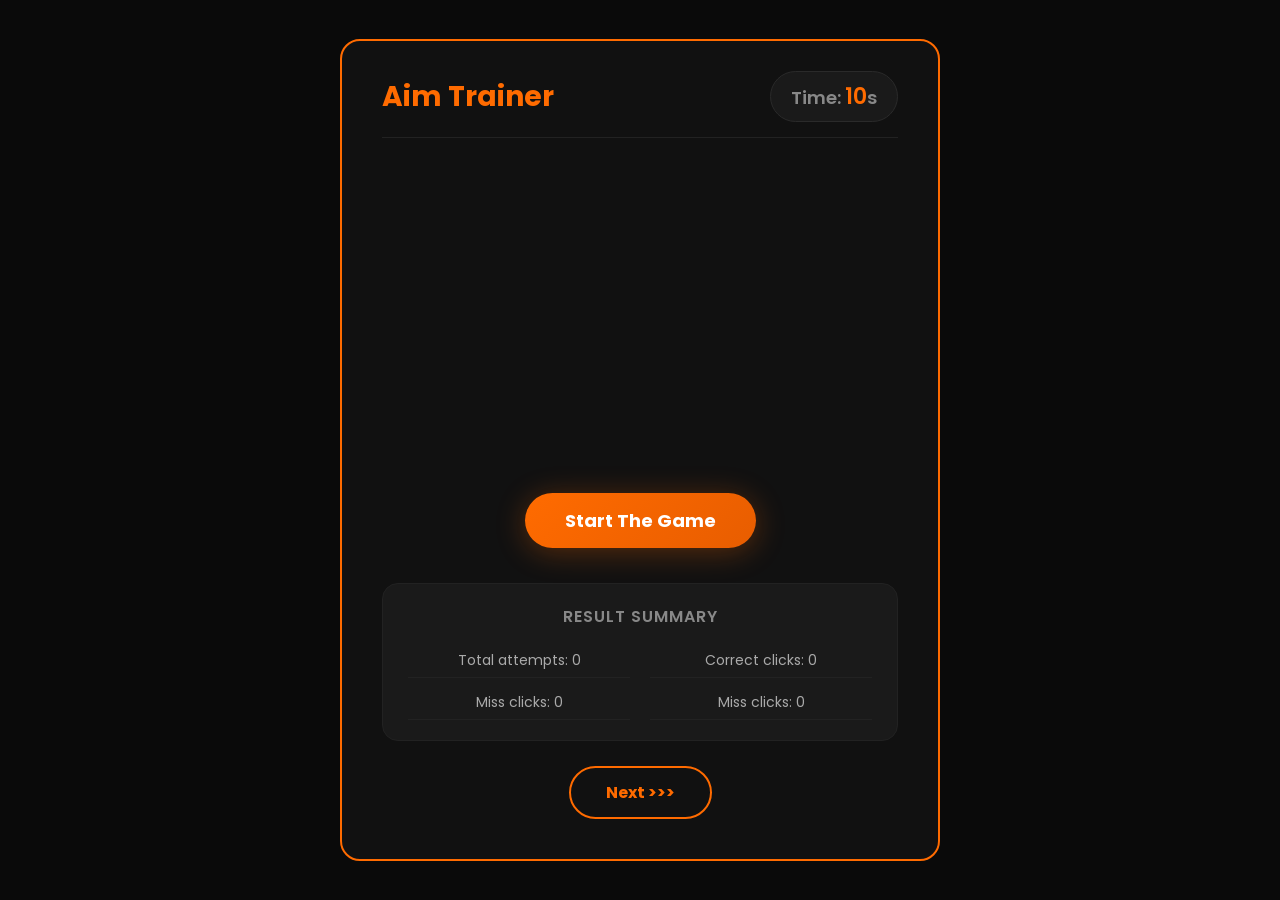
==== jeux.html @ 336ca982 "Manipulation du DOM et logique JavaScript" ====
<!DOCTYPE html>
<html lang="en">
<head>
    <meta charset="UTF-8">
    <meta name="viewport" content="width=device-width, initial-scale=1.0">
    <title>Aim & Reaction Trainer</title>
    <link href="https://fonts.googleapis.com/css2?family=Poppins:wght@400;600;700&display=swap" rel="stylesheet">
    <link rel="stylesheet" href="/css/jeux.css">
</head>
<body>

    <div class="game-container">
        <header class="game-header">
            <h1>Aim Trainer</h1>
            <div class="timer-box">
                Time: <span id="timer">10</span>s
            </div>
        </header>

        <div class="btns" id="board"></div>

        <button id="startGame" class="btn-primary">Start The Game</button>

        <div class="results-card">
            <h3>Result Summary</h3>
            <div class="stats-grid">
                <p id="totalAttemps">Total attempts: 0</p>
                <p id="correctClick">Correct clicks: 0</p>
                <p id="missClick">Miss clicks: 0</p>
                <p id="ignoreClick">Miss clicks: 0</p>
            </div>
        </div>

        <button class="btn-start" id="next">
            <i class="fas fa-play"></i> Next >>>   
        </button>

    </div>


    <script src="/ScriptJs/main.js"></script>
</body>
</html>
---- css/jeux.css ----
/* ============================================
   AIM TRAINER - STYLE SIMPLIFIÉ
   ============================================ */

/* ---------- RESET ---------- */
* {
    margin: 0;
    padding: 0;
    box-sizing: border-box;
}

/* ---------- BODY ---------- */
body {
    font-family: 'Poppins', sans-serif;
    background: #0a0a0a;
    color: #ffffff;
    min-height: 100vh;
    display: flex;
    align-items: center;
    justify-content: center;
}

/* ============================================
   GAME CONTAINER
   ============================================ */
.game-container {
    background: #111;
    padding: 30px 40px 40px;
    border-radius: 20px;
    border: 2px solid #ff6b00;
    width: 100%;
    max-width: 600px;
    margin: 20px;
    text-align: center;
}

/* ============================================
   HEADER
   ============================================ */
.game-header {
    display: flex;
    justify-content: space-between;
    align-items: center;
    margin-bottom: 25px;
    padding-bottom: 15px;
    border-bottom: 1px solid #222;
}

.game-header h1 {
    font-family: 'Poppins', sans-serif;
    font-size: 28px;
    font-weight: 700;
    color: #ff6b00;
}

.timer-box {
    font-size: 18px;
    font-weight: 600;
    color: #888;
    background: #1a1a1a;
    padding: 8px 20px;
    border-radius: 30px;
    border: 1px solid #2a2a2a;
}

.timer-box #timer {
    color: #ff6b00;
    font-size: 22px;
}

/* ============================================
   BOARD (grille de cibles)
   ============================================ */
#board {
    display: grid;
    grid-template-columns: repeat(4, 1fr);
    gap: 12px;
    margin: 20px 0 30px;
    min-height: 300px;
}

/* Cellules de la grille */
.cell {
    background: #1a1a1a;
    border-radius: 12px;
    aspect-ratio: 1 / 1;
    display: flex;
    align-items: center;
    justify-content: center;
    font-size: 28px;
    cursor: pointer;
    transition: all 0.2s ease;
    border: 2px solid #222;
    user-select: none;
}

.cell:hover {
    border-color: #444;
}

/* Cible active (la bonne à cliquer) */
.cell.target {
    background: #ff6b00;
    border-color: #ff6b00;
    box-shadow: 0 0 30px rgba(255, 107, 0, 0.4);
    transform: scale(1.05);
}

.cell.target:hover {
    background: #ff8c00;
    box-shadow: 0 0 40px rgba(255, 107, 0, 0.6);
}

/* Clic réussi (feedback visuel) */
.cell.hit {
    background: #00cc44;
    border-color: #00cc44;
    box-shadow: 0 0 30px rgba(0, 204, 68, 0.4);
}

/* Clic raté (feedback visuel) */
.cell.miss {
    background: #cc0033;
    border-color: #cc0033;
    box-shadow: 0 0 30px rgba(204, 0, 51, 0.4);
}

/* Clic ignoré (pas la cible) */
.cell.ignore {
    background: #333;
    border-color: #555;
}

/* ============================================
   BOUTONS
   ============================================ */
.btn-primary {
    display: inline-block;
    padding: 14px 40px;
    background: linear-gradient(135deg, #ff6b00, #e85d00);
    color: #fff;
    border: none;
    border-radius: 50px;
    font-size: 18px;
    font-weight: 700;
    cursor: pointer;
    transition: all 0.3s ease;
    box-shadow: 0 4px 30px rgba(255, 107, 0, 0.3);
    font-family: 'Poppins', sans-serif;
    margin-bottom: 10px;
}

.btn-primary:hover {
    transform: translateY(-3px);
    box-shadow: 0 8px 40px rgba(255, 107, 0, 0.5);
    background: linear-gradient(135deg, #ff8c00, #ff6b00);
}

.btn-primary:active {
    transform: translateY(0px);
}

.btn-primary:disabled {
    opacity: 0.5;
    cursor: not-allowed;
    transform: none !important;
}

.btn-start {
    display: inline-block;
    padding: 12px 35px;
    background: transparent;
    color: #ff6b00;
    border: 2px solid #ff6b00;
    border-radius: 50px;
    font-size: 16px;
    font-weight: 700;
    cursor: pointer;
    transition: all 0.3s ease;
    font-family: 'Poppins', sans-serif;
    margin-top: 10px;
}

.btn-start:hover {
    background: #ff6b00;
    color: #fff;
    box-shadow: 0 4px 30px rgba(255, 107, 0, 0.3);
}

/* ============================================
   RESULTS CARD
   ============================================ */
.results-card {
    background: #1a1a1a;
    border-radius: 16px;
    padding: 20px 25px;
    margin: 25px 0 15px;
    border: 1px solid #222;
}

.results-card h3 {
    font-size: 16px;
    color: #888;
    font-weight: 600;
    margin-bottom: 15px;
    letter-spacing: 1px;
    text-transform: uppercase;
}

.stats-grid {
    display: grid;
    grid-template-columns: 1fr 1fr;
    gap: 8px 20px;
}

.stats-grid p {
    font-size: 14px;
    color: #aaa;
    padding: 6px 0;
    border-bottom: 1px solid #222;
}

.stats-grid p span {
    color: #fff;
    font-weight: 600;
}

/* ============================================
   SCROLLBAR
   ============================================ */
::-webkit-scrollbar {
    width: 6px;
}

::-webkit-scrollbar-track {
    background: #0a0a0a;
}

::-webkit-scrollbar-thumb {
    background: #ff6b00;
    border-radius: 10px;
}

/* ============================================
   RESPONSIVE
   ============================================ */

/* Tablette */
@media (max-width: 768px) {
    .game-container {
        padding: 20px;
        margin: 10px;
    }

    .game-header h1 {
        font-size: 22px;
    }

    .timer-box {
        font-size: 15px;
        padding: 6px 15px;
    }

    #board {
        grid-template-columns: repeat(4, 1fr);
        gap: 8px;
        min-height: 200px;
    }

    .btn-primary {
        padding: 12px 30px;
        font-size: 16px;
    }

    .stats-grid {
        grid-template-columns: 1fr 1fr;
        gap: 4px 15px;
    }

    .stats-grid p {
        font-size: 13px;
    }
}

/* Mobile */
@media (max-width: 480px) {
    .game-container {
        padding: 15px;
        border-radius: 14px;
    }

    .game-header {
        flex-direction: column;
        gap: 10px;
        align-items: flex-start;
    }

    .game-header h1 {
        font-size: 20px;
    }

    .timer-box {
        font-size: 14px;
        padding: 4px 14px;
        align-self: flex-start;
    }

    #board {
        grid-template-columns: repeat(3, 1fr);
        gap: 6px;
        min-height: 180px;
    }

    .cell {
        font-size: 20px;
        border-radius: 8px;
    }

    .btn-primary {
        padding: 10px 24px;
        font-size: 14px;
        width: 100%;
    }

    .btn-start {
        padding: 10px 24px;
        font-size: 14px;
        width: 100%;
    }

    .results-card {
        padding: 15px;
    }

    .stats-grid {
        grid-template-columns: 1fr 1fr;
        gap: 2px 10px;
    }

    .stats-grid p {
        font-size: 12px;
        padding: 4px 0;
    }

    .results-card h3 {
        font-size: 13px;
    }
}

/* Très petit écran */
@media (max-width: 360px) {
    .game-container {
        padding: 10px;
    }

    .game-header h1 {
        font-size: 17px;
    }

    .timer-box {
        font-size: 12px;
        padding: 3px 10px;
    }

    #board {
        grid-template-columns: repeat(3, 1fr);
        gap: 4px;
        min-height: 150px;
    }

    .cell {
        font-size: 16px;
        border-radius: 6px;
    }

    .btn-primary {
        font-size: 12px;
        padding: 8px 16px;
    }

    .btn-start {
        font-size: 12px;
        padding: 8px 16px;
    }

    .stats-grid p {
        font-size: 10px;
    }
}
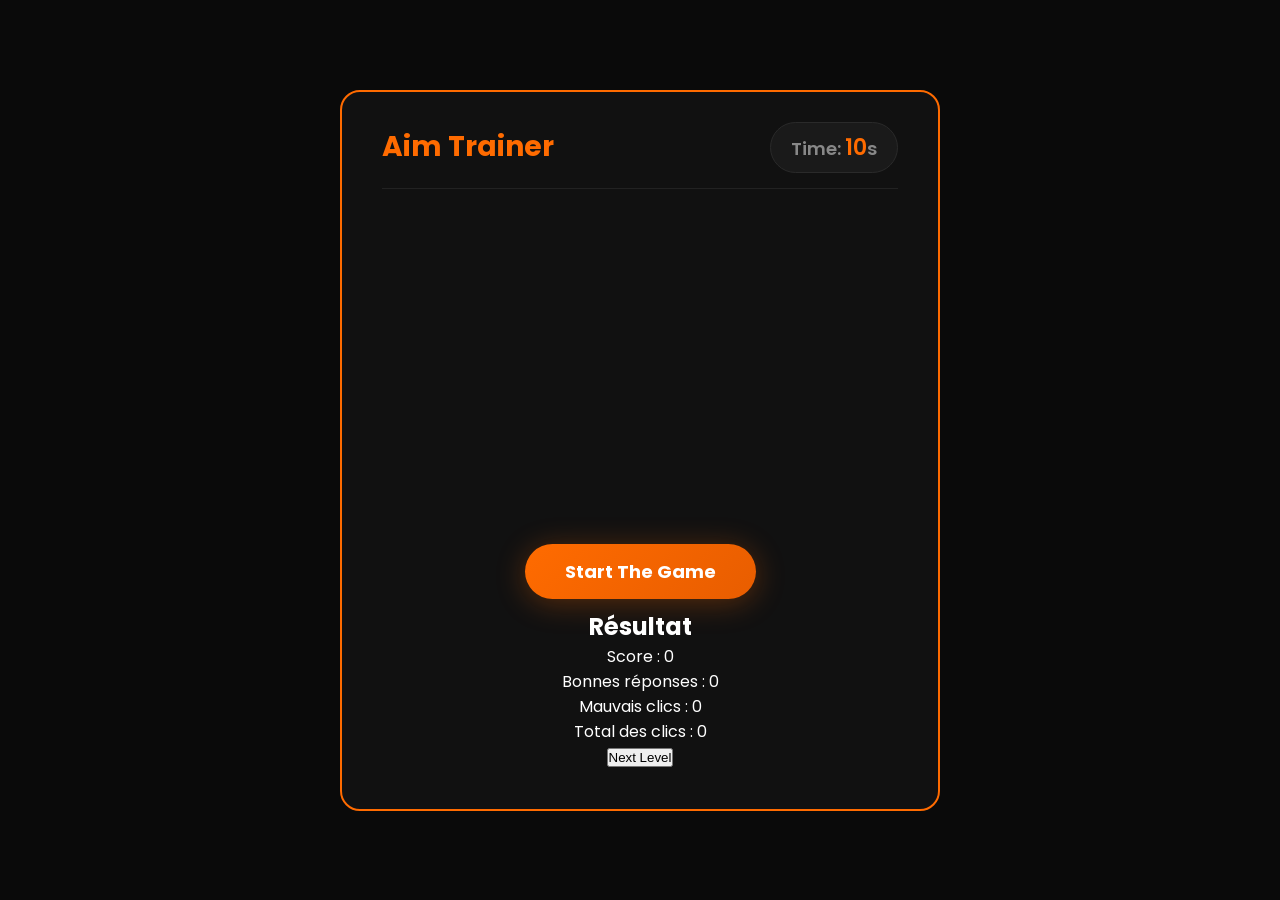
==== commit e4fd5664: "voila les tunctionatitée principale pour js" ====
--- a/jeux.html
+++ b/jeux.html
@@ -1,5 +1,6 @@
 <!DOCTYPE html>
 <html lang="en">
+
 <head>
     <meta charset="UTF-8">
     <meta name="viewport" content="width=device-width, initial-scale=1.0">
@@ -7,6 +8,7 @@
     <link href="https://fonts.googleapis.com/css2?family=Poppins:wght@400;600;700&display=swap" rel="stylesheet">
     <link rel="stylesheet" href="/css/jeux.css">
 </head>
+
 <body>
 
     <div class="game-container">
@@ -21,23 +23,19 @@
 
         <button id="startGame" class="btn-primary">Start The Game</button>
 
-        <div class="results-card">
-            <h3>Result Summary</h3>
-            <div class="stats-grid">
-                <p id="totalAttemps">Total attempts: 0</p>
-                <p id="correctClick">Correct clicks: 0</p>
-                <p id="missClick">Miss clicks: 0</p>
-                <p id="ignoreClick">Miss clicks: 0</p>
-            </div>
+        <div id="resultCard" class="result-card">
+            <h2>Résultat</h2>
+
+            <p>Score : <span id="resultScore">0</span></p>
+            <p>Bonnes réponses : <span id="resultCorrect">0</span></p>
+            <p>Mauvais clics : <span id="resultMiss">0</span></p>
+            <p>Total des clics : <span id="resultAttempts">0</span></p>
+
+            <button id="next">Next Level</button>
         </div>
 
-        <button class="btn-start" id="next">
-            <i class="fas fa-play"></i> Next >>>   
-        </button>
 
-    </div>
+        <script src="/ScriptJs/main.js"></script>
+</body>
 
-
-    <script src="/ScriptJs/main.js"></script>
-</body>
 </html>
--- a/css/jeux.css
+++ b/css/jeux.css
@@ -4,241 +4,241 @@
 
 /* ---------- RESET ---------- */
 * {
-    margin: 0;
-    padding: 0;
-    box-sizing: border-box;
+  margin: 0;
+  padding: 0;
+  box-sizing: border-box;
 }
 
 /* ---------- BODY ---------- */
 body {
-    font-family: 'Poppins', sans-serif;
-    background: #0a0a0a;
-    color: #ffffff;
-    min-height: 100vh;
-    display: flex;
-    align-items: center;
-    justify-content: center;
+  font-family: "Poppins", sans-serif;
+  background: #0a0a0a;
+  color: #ffffff;
+  min-height: 100vh;
+  display: flex;
+  align-items: center;
+  justify-content: center;
 }
 
 /* ============================================
    GAME CONTAINER
    ============================================ */
 .game-container {
-    background: #111;
-    padding: 30px 40px 40px;
-    border-radius: 20px;
-    border: 2px solid #ff6b00;
-    width: 100%;
-    max-width: 600px;
-    margin: 20px;
-    text-align: center;
+  background: #111;
+  padding: 30px 40px 40px;
+  border-radius: 20px;
+  border: 2px solid #ff6b00;
+  width: 100%;
+  max-width: 600px;
+  margin: 20px;
+  text-align: center;
 }
 
 /* ============================================
    HEADER
    ============================================ */
 .game-header {
-    display: flex;
-    justify-content: space-between;
-    align-items: center;
-    margin-bottom: 25px;
-    padding-bottom: 15px;
-    border-bottom: 1px solid #222;
+  display: flex;
+  justify-content: space-between;
+  align-items: center;
+  margin-bottom: 25px;
+  padding-bottom: 15px;
+  border-bottom: 1px solid #222;
 }
 
 .game-header h1 {
-    font-family: 'Poppins', sans-serif;
-    font-size: 28px;
-    font-weight: 700;
-    color: #ff6b00;
+  font-family: "Poppins", sans-serif;
+  font-size: 28px;
+  font-weight: 700;
+  color: #ff6b00;
 }
 
 .timer-box {
-    font-size: 18px;
-    font-weight: 600;
-    color: #888;
-    background: #1a1a1a;
-    padding: 8px 20px;
-    border-radius: 30px;
-    border: 1px solid #2a2a2a;
+  font-size: 18px;
+  font-weight: 600;
+  color: #888;
+  background: #1a1a1a;
+  padding: 8px 20px;
+  border-radius: 30px;
+  border: 1px solid #2a2a2a;
 }
 
 .timer-box #timer {
-    color: #ff6b00;
-    font-size: 22px;
+  color: #ff6b00;
+  font-size: 22px;
 }
 
 /* ============================================
    BOARD (grille de cibles)
    ============================================ */
 #board {
-    display: grid;
-    grid-template-columns: repeat(4, 1fr);
-    gap: 12px;
-    margin: 20px 0 30px;
-    min-height: 300px;
+  display: grid;
+  grid-template-columns: repeat(4, 1fr);
+  gap: 12px;
+  margin: 20px 0 30px;
+  min-height: 300px;
 }
 
 /* Cellules de la grille */
 .cell {
-    background: #1a1a1a;
-    border-radius: 12px;
-    aspect-ratio: 1 / 1;
-    display: flex;
-    align-items: center;
-    justify-content: center;
-    font-size: 28px;
-    cursor: pointer;
-    transition: all 0.2s ease;
-    border: 2px solid #222;
-    user-select: none;
+  background: #1a1a1a;
+  border-radius: 12px;
+  aspect-ratio: 1 / 1;
+  display: flex;
+  align-items: center;
+  justify-content: center;
+  font-size: 28px;
+  cursor: pointer;
+  transition: all 0.2s ease;
+  border: 2px solid #222;
+  user-select: none;
 }
 
 .cell:hover {
-    border-color: #444;
+  border-color: #444;
 }
 
 /* Cible active (la bonne à cliquer) */
 .cell.target {
-    background: #ff6b00;
-    border-color: #ff6b00;
-    box-shadow: 0 0 30px rgba(255, 107, 0, 0.4);
-    transform: scale(1.05);
+  background: #ff6b00;
+  border-color: #ff6b00;
+  box-shadow: 0 0 30px rgba(255, 107, 0, 0.4);
+  transform: scale(1.05);
 }
 
 .cell.target:hover {
-    background: #ff8c00;
-    box-shadow: 0 0 40px rgba(255, 107, 0, 0.6);
+  background: #ff8c00;
+  box-shadow: 0 0 40px rgba(255, 107, 0, 0.6);
 }
 
 /* Clic réussi (feedback visuel) */
 .cell.hit {
-    background: #00cc44;
-    border-color: #00cc44;
-    box-shadow: 0 0 30px rgba(0, 204, 68, 0.4);
+  background: #00cc44;
+  border-color: #00cc44;
+  box-shadow: 0 0 30px rgba(0, 204, 68, 0.4);
 }
 
 /* Clic raté (feedback visuel) */
 .cell.miss {
-    background: #cc0033;
-    border-color: #cc0033;
-    box-shadow: 0 0 30px rgba(204, 0, 51, 0.4);
+  background: #cc0033;
+  border-color: #cc0033;
+  box-shadow: 0 0 30px rgba(204, 0, 51, 0.4);
 }
 
 /* Clic ignoré (pas la cible) */
 .cell.ignore {
-    background: #333;
-    border-color: #555;
+  background: #333;
+  border-color: #555;
 }
 
 /* ============================================
    BOUTONS
    ============================================ */
 .btn-primary {
-    display: inline-block;
-    padding: 14px 40px;
-    background: linear-gradient(135deg, #ff6b00, #e85d00);
-    color: #fff;
-    border: none;
-    border-radius: 50px;
-    font-size: 18px;
-    font-weight: 700;
-    cursor: pointer;
-    transition: all 0.3s ease;
-    box-shadow: 0 4px 30px rgba(255, 107, 0, 0.3);
-    font-family: 'Poppins', sans-serif;
-    margin-bottom: 10px;
+  display: inline-block;
+  padding: 14px 40px;
+  background: linear-gradient(135deg, #ff6b00, #e85d00);
+  color: #fff;
+  border: none;
+  border-radius: 50px;
+  font-size: 18px;
+  font-weight: 700;
+  cursor: pointer;
+  transition: all 0.3s ease;
+  box-shadow: 0 4px 30px rgba(255, 107, 0, 0.3);
+  font-family: "Poppins", sans-serif;
+  margin-bottom: 10px;
 }
 
 .btn-primary:hover {
-    transform: translateY(-3px);
-    box-shadow: 0 8px 40px rgba(255, 107, 0, 0.5);
-    background: linear-gradient(135deg, #ff8c00, #ff6b00);
+  transform: translateY(-3px);
+  box-shadow: 0 8px 40px rgba(255, 107, 0, 0.5);
+  background: linear-gradient(135deg, #ff8c00, #ff6b00);
 }
 
 .btn-primary:active {
-    transform: translateY(0px);
+  transform: translateY(0px);
 }
 
 .btn-primary:disabled {
-    opacity: 0.5;
-    cursor: not-allowed;
-    transform: none !important;
+  opacity: 0.5;
+  cursor: not-allowed;
+  transform: none !important;
 }
 
 .btn-start {
-    display: inline-block;
-    padding: 12px 35px;
-    background: transparent;
-    color: #ff6b00;
-    border: 2px solid #ff6b00;
-    border-radius: 50px;
-    font-size: 16px;
-    font-weight: 700;
-    cursor: pointer;
-    transition: all 0.3s ease;
-    font-family: 'Poppins', sans-serif;
-    margin-top: 10px;
+  display: inline-block;
+  padding: 12px 35px;
+  background: transparent;
+  color: #ff6b00;
+  border: 2px solid #ff6b00;
+  border-radius: 50px;
+  font-size: 16px;
+  font-weight: 700;
+  cursor: pointer;
+  transition: all 0.3s ease;
+  font-family: "Poppins", sans-serif;
+  margin-top: 10px;
 }
 
 .btn-start:hover {
-    background: #ff6b00;
-    color: #fff;
-    box-shadow: 0 4px 30px rgba(255, 107, 0, 0.3);
+  background: #ff6b00;
+  color: #fff;
+  box-shadow: 0 4px 30px rgba(255, 107, 0, 0.3);
 }
 
 /* ============================================
    RESULTS CARD
    ============================================ */
 .results-card {
-    background: #1a1a1a;
-    border-radius: 16px;
-    padding: 20px 25px;
-    margin: 25px 0 15px;
-    border: 1px solid #222;
+  background: #1a1a1a;
+  border-radius: 16px;
+  padding: 20px 25px;
+  margin: 25px 0 15px;
+  border: 1px solid #222;
 }
 
 .results-card h3 {
-    font-size: 16px;
-    color: #888;
-    font-weight: 600;
-    margin-bottom: 15px;
-    letter-spacing: 1px;
-    text-transform: uppercase;
+  font-size: 16px;
+  color: #888;
+  font-weight: 600;
+  margin-bottom: 15px;
+  letter-spacing: 1px;
+  text-transform: uppercase;
 }
 
 .stats-grid {
-    display: grid;
-    grid-template-columns: 1fr 1fr;
-    gap: 8px 20px;
+  display: grid;
+  grid-template-columns: 1fr 1fr;
+  gap: 8px 20px;
 }
 
 .stats-grid p {
-    font-size: 14px;
-    color: #aaa;
-    padding: 6px 0;
-    border-bottom: 1px solid #222;
+  font-size: 14px;
+  color: #aaa;
+  padding: 6px 0;
+  border-bottom: 1px solid #222;
 }
 
 .stats-grid p span {
-    color: #fff;
-    font-weight: 600;
+  color: #fff;
+  font-weight: 600;
 }
 
 /* ============================================
    SCROLLBAR
    ============================================ */
 ::-webkit-scrollbar {
-    width: 6px;
+  width: 6px;
 }
 
 ::-webkit-scrollbar-track {
-    background: #0a0a0a;
+  background: #0a0a0a;
 }
 
 ::-webkit-scrollbar-thumb {
-    background: #ff6b00;
-    border-radius: 10px;
+  background: #ff6b00;
+  border-radius: 10px;
 }
 
 /* ============================================
@@ -247,143 +247,157 @@
 
 /* Tablette */
 @media (max-width: 768px) {
-    .game-container {
-        padding: 20px;
-        margin: 10px;
-    }
-
-    .game-header h1 {
-        font-size: 22px;
-    }
-
-    .timer-box {
-        font-size: 15px;
-        padding: 6px 15px;
-    }
-
-    #board {
-        grid-template-columns: repeat(4, 1fr);
-        gap: 8px;
-        min-height: 200px;
-    }
-
-    .btn-primary {
-        padding: 12px 30px;
-        font-size: 16px;
-    }
-
-    .stats-grid {
-        grid-template-columns: 1fr 1fr;
-        gap: 4px 15px;
-    }
-
-    .stats-grid p {
-        font-size: 13px;
-    }
+  .game-container {
+    padding: 20px;
+    margin: 10px;
+  }
+
+  .game-header h1 {
+    font-size: 22px;
+  }
+
+  .timer-box {
+    font-size: 15px;
+    padding: 6px 15px;
+  }
+
+  #board {
+    grid-template-columns: repeat(4, 1fr);
+    gap: 8px;
+    min-height: 200px;
+  }
+
+  .btn-primary {
+    padding: 12px 30px;
+    font-size: 16px;
+  }
+
+  .stats-grid {
+    grid-template-columns: 1fr 1fr;
+    gap: 4px 15px;
+  }
+
+  .stats-grid p {
+    font-size: 13px;
+  }
 }
 
 /* Mobile */
 @media (max-width: 480px) {
-    .game-container {
-        padding: 15px;
-        border-radius: 14px;
-    }
-
-    .game-header {
-        flex-direction: column;
-        gap: 10px;
-        align-items: flex-start;
-    }
-
-    .game-header h1 {
-        font-size: 20px;
-    }
-
-    .timer-box {
-        font-size: 14px;
-        padding: 4px 14px;
-        align-self: flex-start;
-    }
-
-    #board {
-        grid-template-columns: repeat(3, 1fr);
-        gap: 6px;
-        min-height: 180px;
-    }
-
-    .cell {
-        font-size: 20px;
-        border-radius: 8px;
-    }
-
-    .btn-primary {
-        padding: 10px 24px;
-        font-size: 14px;
-        width: 100%;
-    }
-
-    .btn-start {
-        padding: 10px 24px;
-        font-size: 14px;
-        width: 100%;
-    }
-
-    .results-card {
-        padding: 15px;
-    }
-
-    .stats-grid {
-        grid-template-columns: 1fr 1fr;
-        gap: 2px 10px;
-    }
-
-    .stats-grid p {
-        font-size: 12px;
-        padding: 4px 0;
-    }
-
-    .results-card h3 {
-        font-size: 13px;
-    }
+  .game-container {
+    padding: 15px;
+    border-radius: 14px;
+  }
+
+  .game-header {
+    flex-direction: column;
+    gap: 10px;
+    align-items: flex-start;
+  }
+
+  .game-header h1 {
+    font-size: 20px;
+  }
+
+  .timer-box {
+    font-size: 14px;
+    padding: 4px 14px;
+    align-self: flex-start;
+  }
+
+  #board {
+    width: 500px;
+    height: 500px;
+
+    display: grid;
+
+    gap: 5px;
+
+    box-sizing: border-box;
+  }
+
+  #board button {
+    width: 100%;
+    height: 100%;
+    padding: 0;
+
+    border: 1px solid #ccc;
+    cursor: pointer;
+}
+
+  .cell {
+    font-size: 20px;
+    border-radius: 8px;
+  }
+
+  .btn-primary {
+    padding: 10px 24px;
+    font-size: 14px;
+    width: 100%;
+  }
+
+  .btn-start {
+    padding: 10px 24px;
+    font-size: 14px;
+    width: 100%;
+  }
+
+  .results-card {
+    padding: 15px;
+  }
+
+  .stats-grid {
+    grid-template-columns: 1fr 1fr;
+    gap: 2px 10px;
+  }
+
+  .stats-grid p {
+    font-size: 12px;
+    padding: 4px 0;
+  }
+
+  .results-card h3 {
+    font-size: 13px;
+  }
 }
 
 /* Très petit écran */
 @media (max-width: 360px) {
-    .game-container {
-        padding: 10px;
-    }
-
-    .game-header h1 {
-        font-size: 17px;
-    }
-
-    .timer-box {
-        font-size: 12px;
-        padding: 3px 10px;
-    }
-
-    #board {
-        grid-template-columns: repeat(3, 1fr);
-        gap: 4px;
-        min-height: 150px;
-    }
-
-    .cell {
-        font-size: 16px;
-        border-radius: 6px;
-    }
-
-    .btn-primary {
-        font-size: 12px;
-        padding: 8px 16px;
-    }
-
-    .btn-start {
-        font-size: 12px;
-        padding: 8px 16px;
-    }
-
-    .stats-grid p {
-        font-size: 10px;
-    }
-}+  .game-container {
+    padding: 10px;
+  }
+
+  .game-header h1 {
+    font-size: 17px;
+  }
+
+  .timer-box {
+    font-size: 12px;
+    padding: 3px 10px;
+  }
+
+  #board {
+    grid-template-columns: repeat(3, 1fr);
+    gap: 4px;
+    min-height: 150px;
+  }
+
+  .cell {
+    font-size: 16px;
+    border-radius: 6px;
+  }
+
+  .btn-primary {
+    font-size: 12px;
+    padding: 8px 16px;
+  }
+
+  .btn-start {
+    font-size: 12px;
+    padding: 8px 16px;
+  }
+
+  .stats-grid p {
+    font-size: 10px;
+  }
+}
